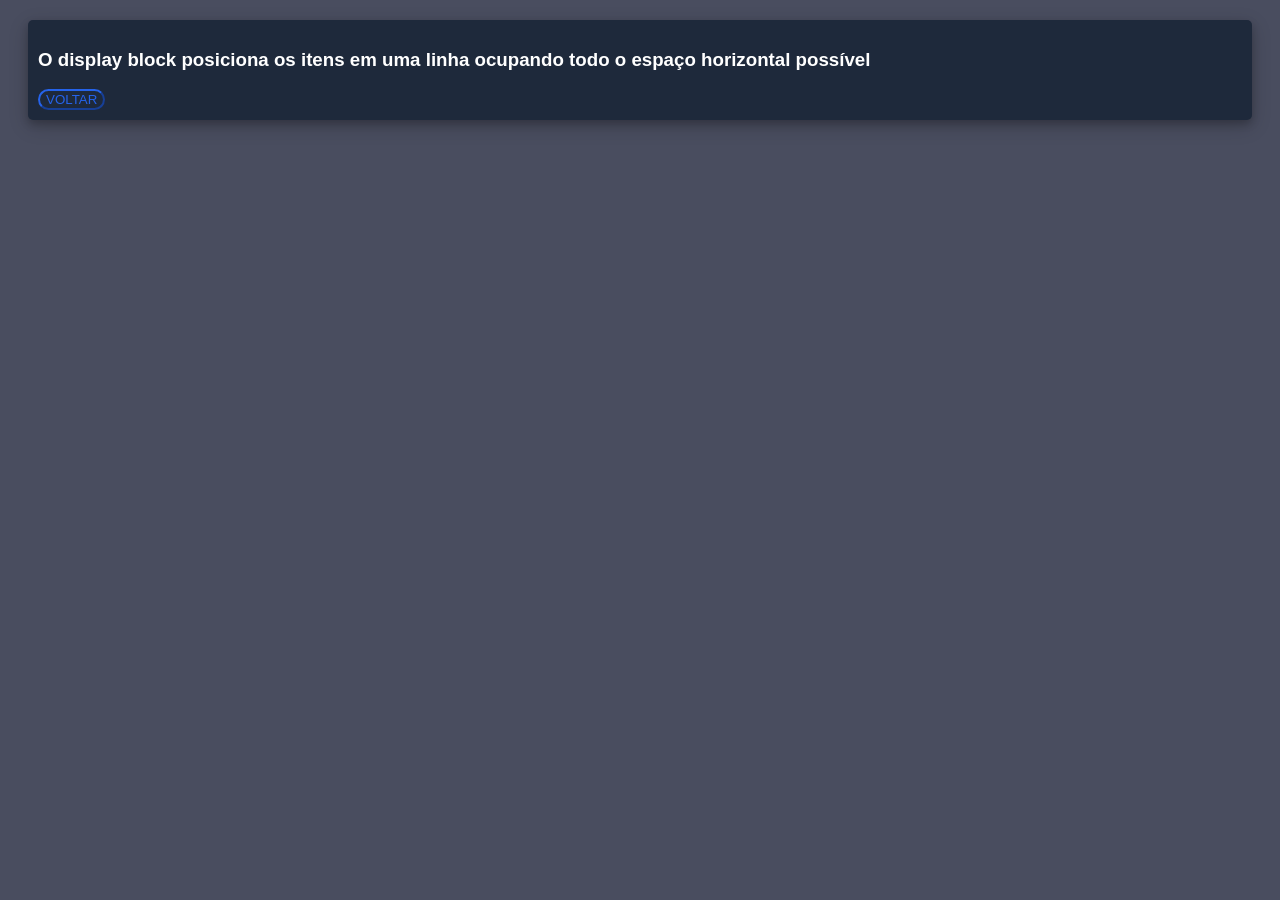
==== block.html @ feb4227e "add button voltar,inline-block and inline in work" ====
<html lang="en">
<head>
    <meta charset="UTF-8">
    <meta name="viewport" content="width=device-width, initial-scale=1.0"> 
    <link rel="shortcut icon" type="image/png" href="assets/Icon.ico">
    <link rel="stylesheet" href="style.css">

    <title>display flex</title>
</head>
<body>
 <div class="bloco block amarelo">
       <h3>O display block posiciona os itens em uma linha ocupando todo o espaço horizontal possível</h3>
        <a href='index.html'><button>VOLTAR</button></a>
       </div>
</body>
</html>
---- style.css ----
body{
        background-color: #494D5F;
        font-family: 'Segoe UI', Tahoma, Geneva, Verdana, sans-serif;
}
.bloco{
    background-color: antiquewhite;
    padding: 10px;
    margin: 20px;
    justify-items:center;
    border-radius: 5px;
}
.block{
    display: block;
    padding: 10px;
}
.verde{
    background-color:#0F172A;
    padding: 10px;
    margin: 20px;
    border-radius:30px;

}
.flex{
    display: flex;
    align-items: center;
}
.amarelo{
    background-color: #1E293B;
    color: white;
    box-shadow: 0 4px 8px 0 rgba(0, 0, 0, 0.2), 0 6px 20px 0 rgba(0, 0, 0, 0.19);
}
button {
    color:#2563EB;
    background-color: transparent;
    border-color:#2563EB;
    border-radius:30px;
    cursor: pointer;
    
}
button:hover {
    background-color: #2563EB;
    color: rgb(141, 208, 255);
    transition: all;
    transition-duration: 0.5s;
}
.img{
    height: 120px;
    width: 120px;
}
.blue{
    background-color: rgb(119, 119, 173);
    padding: 12px;
}
.orange{
    
    background: linear-gradient(90deg, #f3ab2f, #FDBA74);
    display: flex;
    justify-content: space-between;
    align-items: center;
    padding: 5px;
    padding-left: 40px;
    padding-right: 40px;
    border: 4px solid rgb(0, 0, 0)
}
.flex{
    display: flex;
}
.logo{
    height: 80px;
    width: 80px;
    position: relative;
    left: 50px;
    top: 10px;
}
.inline{
    display: inline;
}
.inline-block{
    display: inline-block;
}
.um{
    height: 100px;
    width: 80px;
}
.dois{
    height: 80px;
    width: 100px;
}
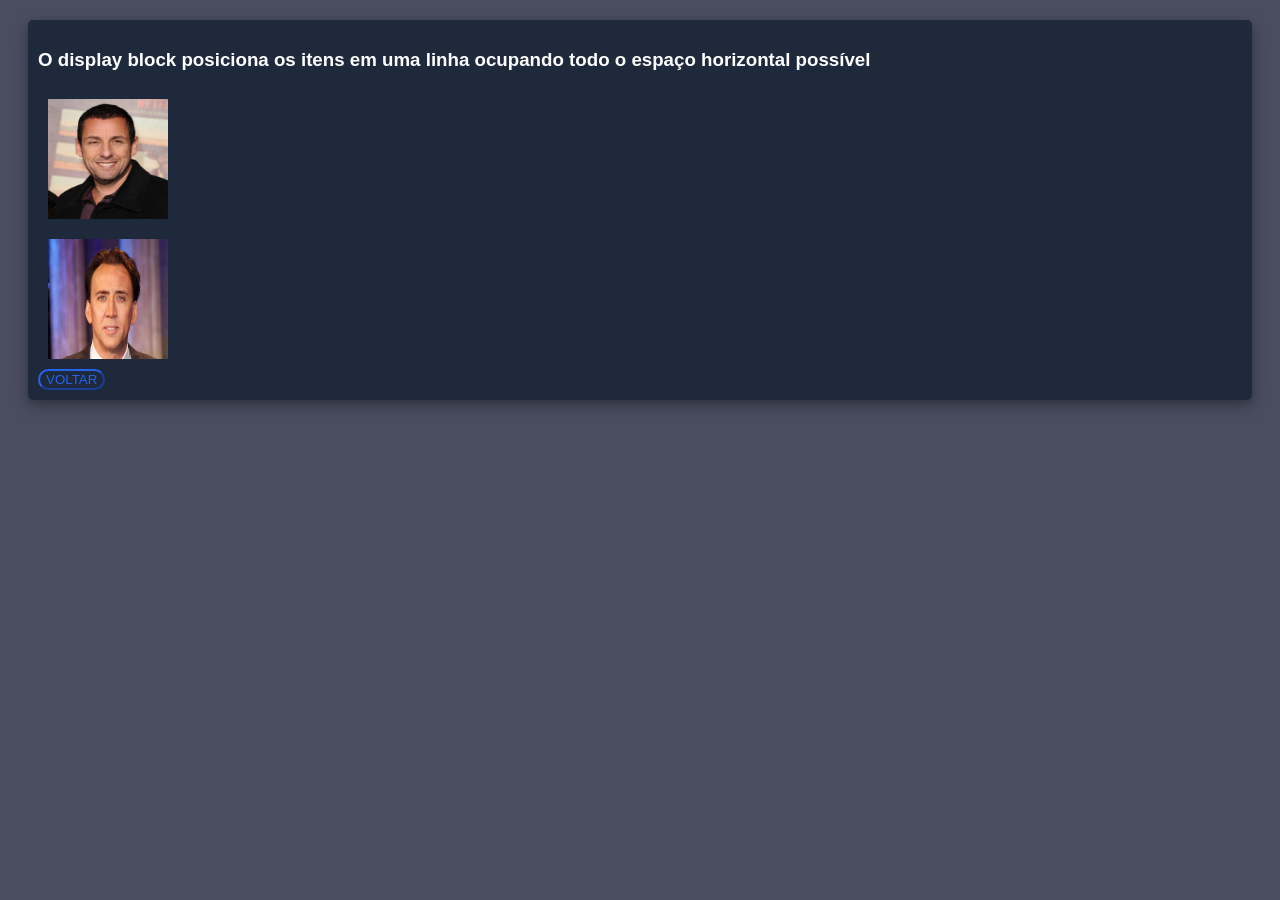
==== commit d295059a: "add" ====
--- a/block.html
+++ b/block.html
@@ -10,6 +10,8 @@
 <body>
  <div class="bloco block amarelo">
        <h3>O display block posiciona os itens em uma linha ocupando todo o espaço horizontal possível</h3>
+       <div class="block"> <img class="img" src="assets/Adam-Sandler.png" alt="Adam wide"> </div>
+       <div class="block"> <img class="img" src="assets/Nicolas-Cage.jpg" alt="Adam wide"> </div>
         <a href='index.html'><button>VOLTAR</button></a>
        </div>
 </body>
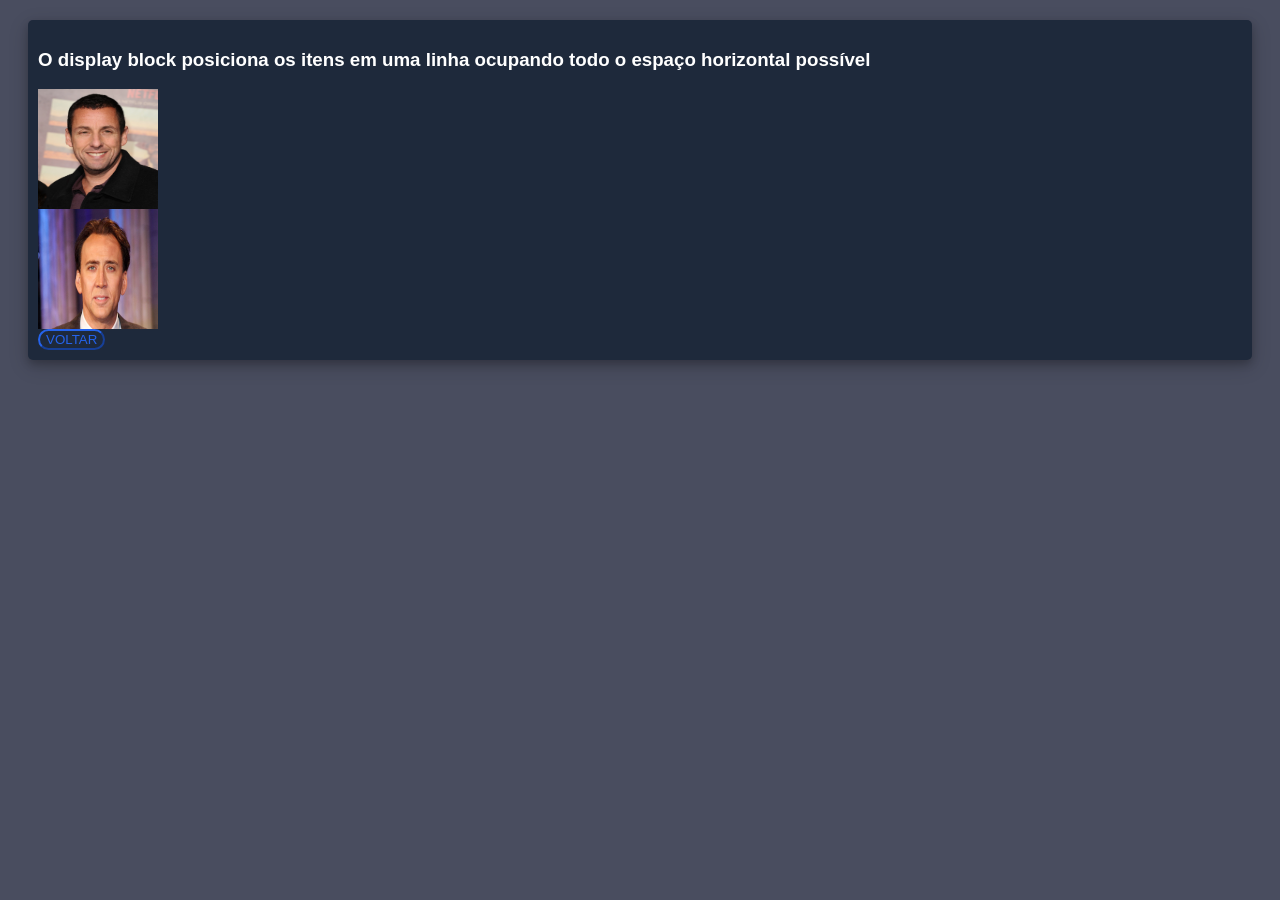
==== commit 836778bf: "fix" ====
--- a/block.html
+++ b/block.html
@@ -10,8 +10,8 @@
 <body>
  <div class="bloco block amarelo">
        <h3>O display block posiciona os itens em uma linha ocupando todo o espaço horizontal possível</h3>
-       <div class="block"> <img class="img" src="assets/Adam-Sandler.png" alt="Adam wide"> </div>
-       <div class="block"> <img class="img" src="assets/Nicolas-Cage.jpg" alt="Adam wide"> </div>
+       <div> <img class="img" src="assets/Adam-Sandler.png" alt="Adam wide"> </div>
+       <div> <img class="img" src="assets/Nicolas-Cage.jpg" alt="Adam wide"> </div>
         <a href='index.html'><button>VOLTAR</button></a>
        </div>
 </body>
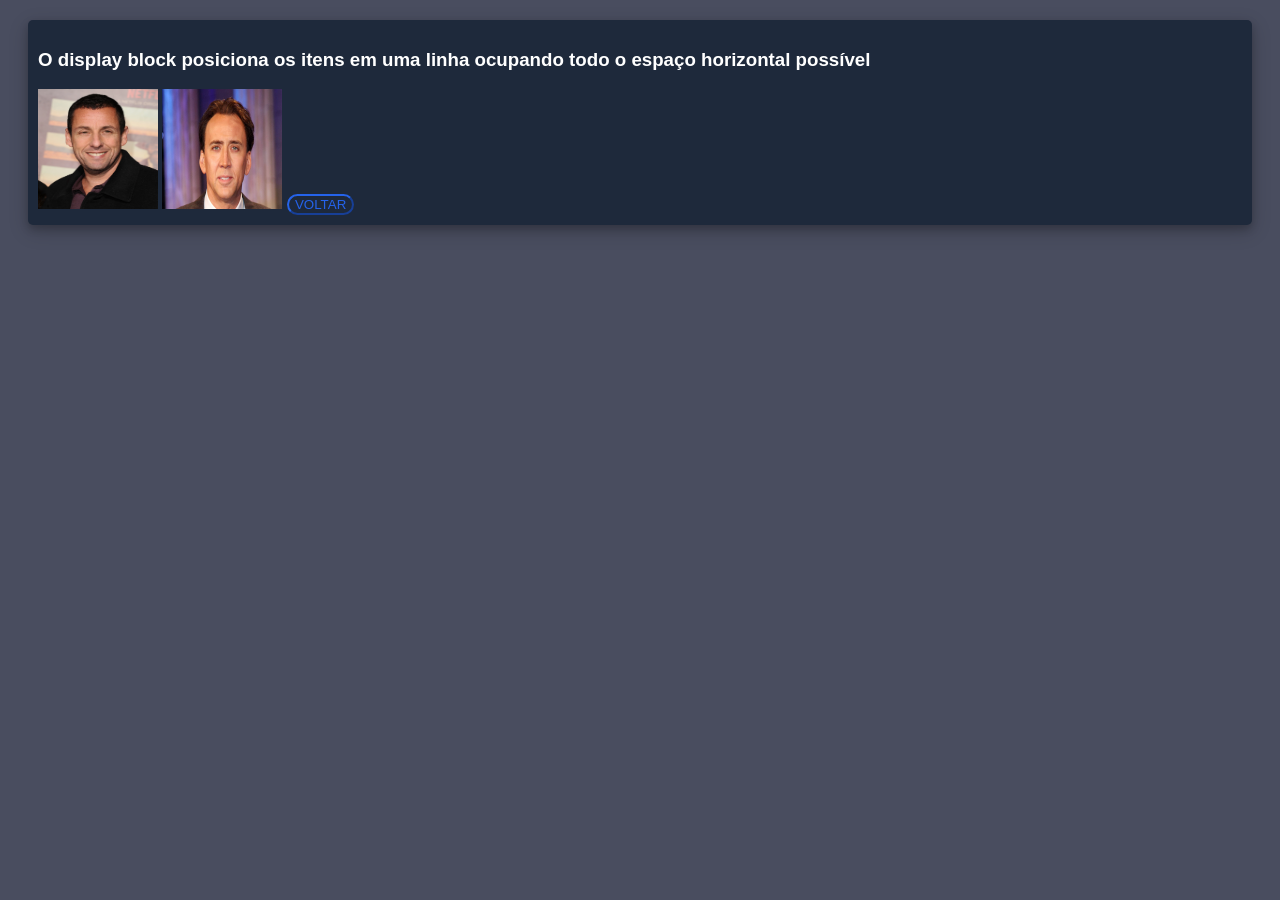
==== commit d38fea91: "block" ====
--- a/block.html
+++ b/block.html
@@ -10,8 +10,8 @@
 <body>
  <div class="bloco block amarelo">
        <h3>O display block posiciona os itens em uma linha ocupando todo o espaço horizontal possível</h3>
-       <div> <img class="img" src="assets/Adam-Sandler.png" alt="Adam wide"> </div>
-       <div> <img class="img" src="assets/Nicolas-Cage.jpg" alt="Adam wide"> </div>
+       <img class="img" src="assets/Adam-Sandler.png" alt="Adam wide">
+        <img class="img" src="assets/Nicolas-Cage.jpg" alt="Adam wide">
         <a href='index.html'><button>VOLTAR</button></a>
        </div>
 </body>
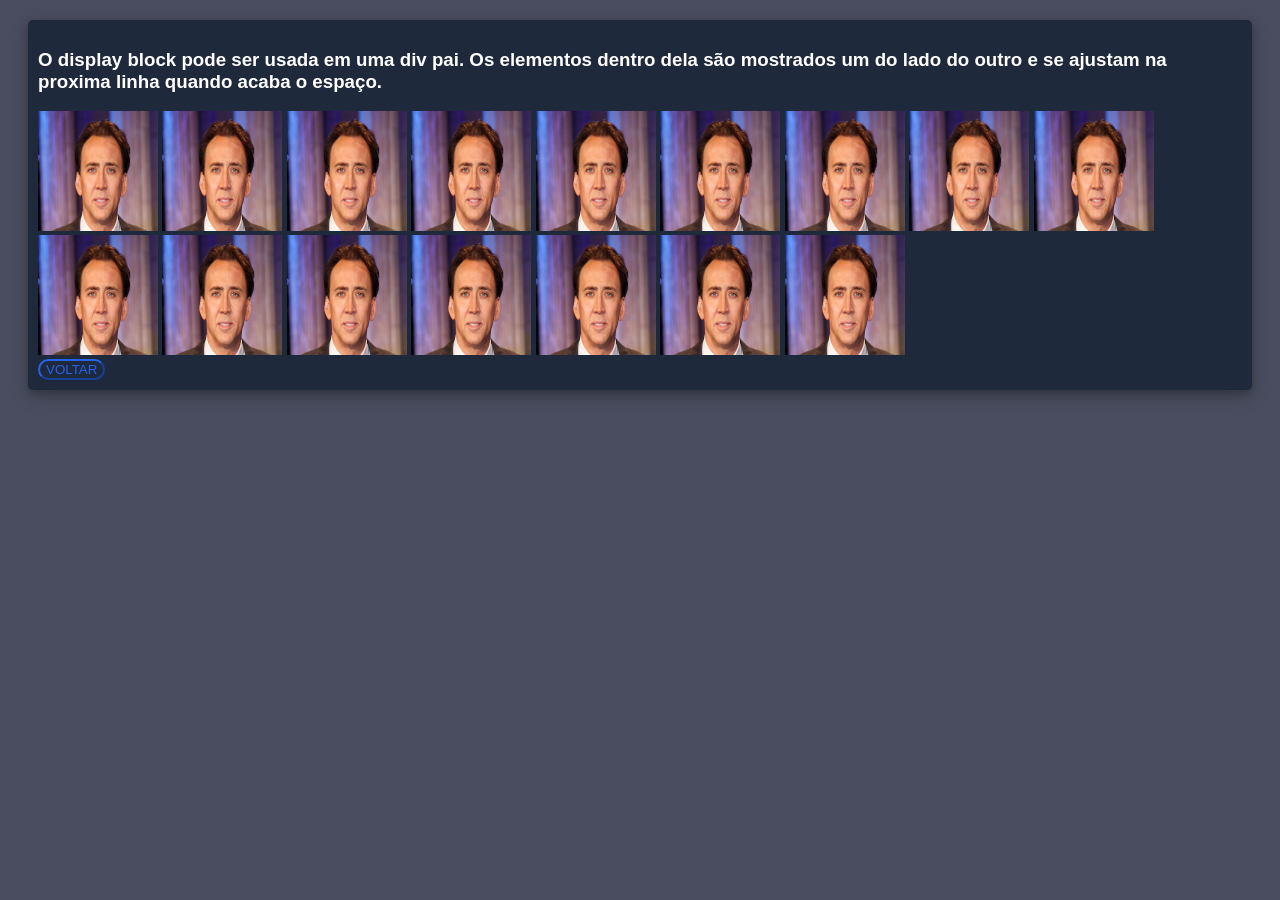
==== commit 92c36bf9: "add" ====
--- a/block.html
+++ b/block.html
@@ -5,13 +5,31 @@
     <link rel="shortcut icon" type="image/png" href="assets/Icon.ico">
     <link rel="stylesheet" href="style.css">
 
-    <title>display flex</title>
+    <title>display block</title>
 </head>
 <body>
  <div class="bloco block amarelo">
-       <h3>O display block posiciona os itens em uma linha ocupando todo o espaço horizontal possível</h3>
-       <img class="img" src="assets/Adam-Sandler.png" alt="Adam wide">
+    <div class="flex">
+        <div>
+       <h3>O display block pode ser usada em uma div pai. Os elementos dentro dela são mostrados um do lado do outro e se ajustam na proxima linha quando acaba o espaço. </h3>
         <img class="img" src="assets/Nicolas-Cage.jpg" alt="Adam wide">
+        <img class="img" src="assets/Nicolas-Cage.jpg" alt="Adam wide">
+        <img class="img" src="assets/Nicolas-Cage.jpg" alt="Adam wide">
+        <img class="img" src="assets/Nicolas-Cage.jpg" alt="Adam wide">
+        <img class="img" src="assets/Nicolas-Cage.jpg" alt="Adam wide">
+        <img class="img" src="assets/Nicolas-Cage.jpg" alt="Adam wide">
+        <img class="img" src="assets/Nicolas-Cage.jpg" alt="Adam wide">
+        <img class="img" src="assets/Nicolas-Cage.jpg" alt="Adam wide">
+        <img class="img" src="assets/Nicolas-Cage.jpg" alt="Adam wide">
+        <img class="img" src="assets/Nicolas-Cage.jpg" alt="Adam wide">
+        <img class="img" src="assets/Nicolas-Cage.jpg" alt="Adam wide">
+        <img class="img" src="assets/Nicolas-Cage.jpg" alt="Adam wide">
+        <img class="img" src="assets/Nicolas-Cage.jpg" alt="Adam wide">
+        <img class="img" src="assets/Nicolas-Cage.jpg" alt="Adam wide">
+        <img class="img" src="assets/Nicolas-Cage.jpg" alt="Adam wide">
+        <img class="img" src="assets/Nicolas-Cage.jpg" alt="Adam wide">
+        </div>
+        </div>
         <a href='index.html'><button>VOLTAR</button></a>
        </div>
 </body>
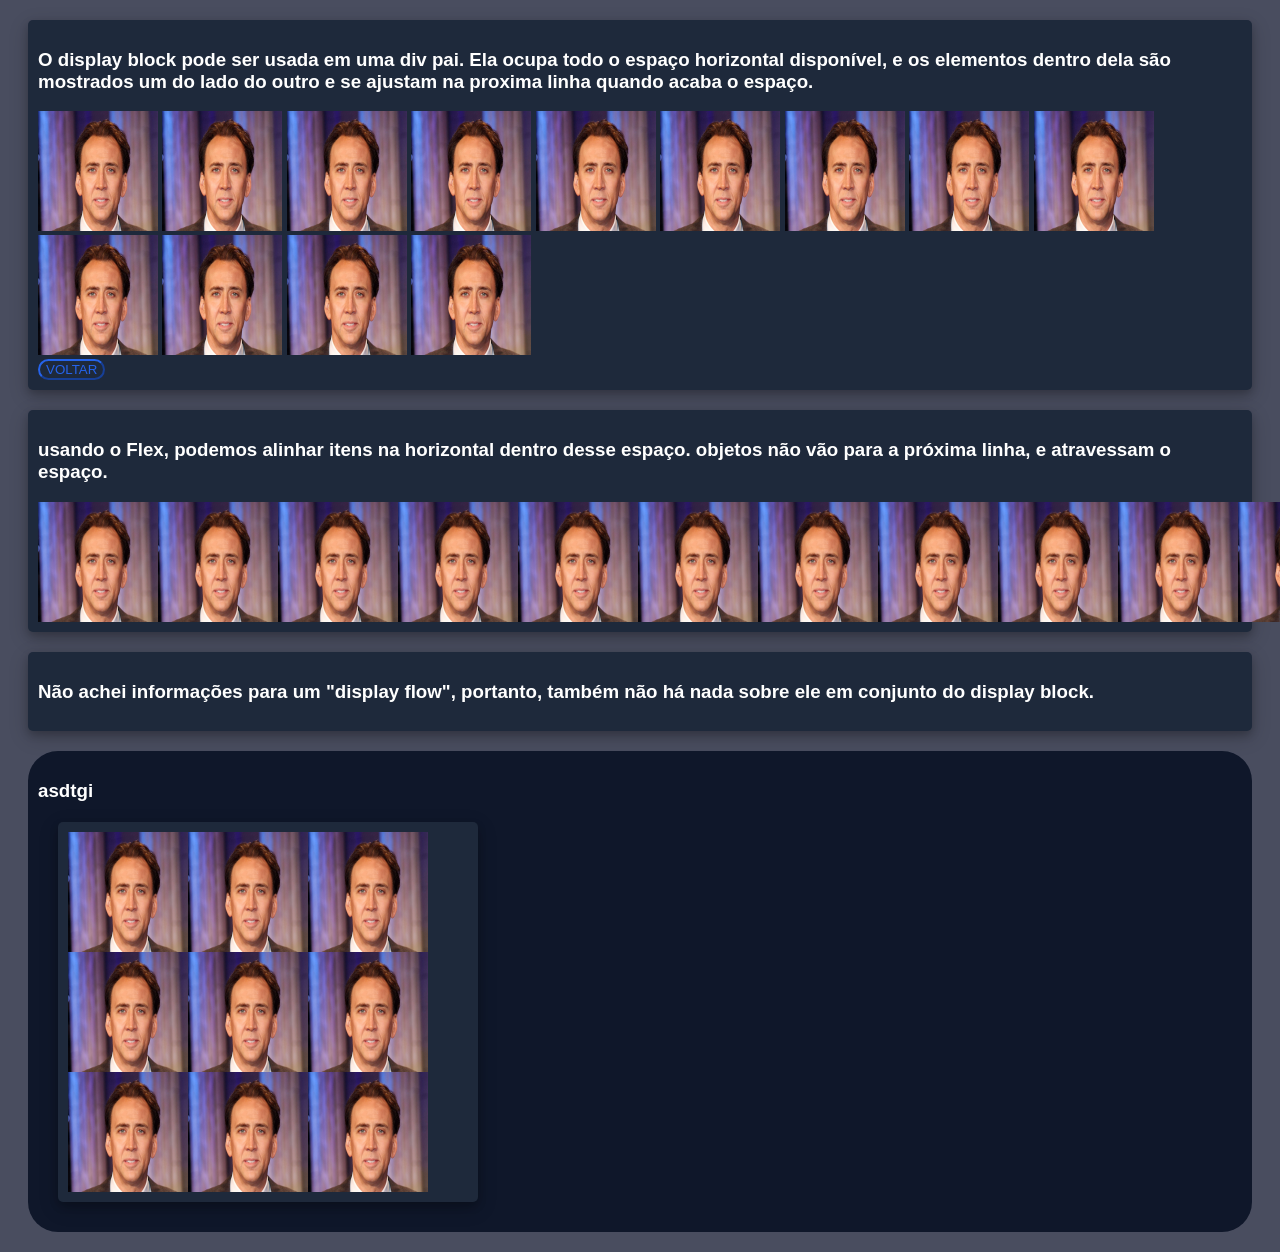
==== commit a3eb7571: "This isunfiltered ass" ====
--- a/block.html
+++ b/block.html
@@ -9,28 +9,66 @@
 </head>
 <body>
  <div class="bloco block amarelo">
-    <div class="flex">
+    
         <div>
-       <h3>O display block pode ser usada em uma div pai. Os elementos dentro dela são mostrados um do lado do outro e se ajustam na proxima linha quando acaba o espaço. </h3>
-        <img class="img" src="assets/Nicolas-Cage.jpg" alt="Adam wide">
-        <img class="img" src="assets/Nicolas-Cage.jpg" alt="Adam wide">
-        <img class="img" src="assets/Nicolas-Cage.jpg" alt="Adam wide">
-        <img class="img" src="assets/Nicolas-Cage.jpg" alt="Adam wide">
-        <img class="img" src="assets/Nicolas-Cage.jpg" alt="Adam wide">
-        <img class="img" src="assets/Nicolas-Cage.jpg" alt="Adam wide">
-        <img class="img" src="assets/Nicolas-Cage.jpg" alt="Adam wide">
-        <img class="img" src="assets/Nicolas-Cage.jpg" alt="Adam wide">
-        <img class="img" src="assets/Nicolas-Cage.jpg" alt="Adam wide">
-        <img class="img" src="assets/Nicolas-Cage.jpg" alt="Adam wide">
-        <img class="img" src="assets/Nicolas-Cage.jpg" alt="Adam wide">
-        <img class="img" src="assets/Nicolas-Cage.jpg" alt="Adam wide">
-        <img class="img" src="assets/Nicolas-Cage.jpg" alt="Adam wide">
-        <img class="img" src="assets/Nicolas-Cage.jpg" alt="Adam wide">
-        <img class="img" src="assets/Nicolas-Cage.jpg" alt="Adam wide">
-        <img class="img" src="assets/Nicolas-Cage.jpg" alt="Adam wide">
+       <h3>O display block pode ser usada em uma div pai. Ela ocupa todo o espaço horizontal disponível, e os elementos dentro dela são mostrados um do lado do outro e se ajustam na proxima linha quando acaba o espaço. </h3>
+            <img class="img" src="assets/Nicolas-Cage.jpg" alt="">
+            <img class="img" src="assets/Nicolas-Cage.jpg" alt="">
+            <img class="img" src="assets/Nicolas-Cage.jpg" alt="">
+            <img class="img" src="assets/Nicolas-Cage.jpg" alt="">
+            <img class="img" src="assets/Nicolas-Cage.jpg" alt="">
+            <img class="img" src="assets/Nicolas-Cage.jpg" alt="">
+            <img class="img" src="assets/Nicolas-Cage.jpg" alt="">
+            <img class="img" src="assets/Nicolas-Cage.jpg" alt="">
+            <img class="img" src="assets/Nicolas-Cage.jpg" alt="">
+            <img class="img" src="assets/Nicolas-Cage.jpg" alt="">
+            <img class="img" src="assets/Nicolas-Cage.jpg" alt="">
+            <img class="img" src="assets/Nicolas-Cage.jpg" alt="">
+            <img class="img" src="assets/Nicolas-Cage.jpg" alt="">
         </div>
-        </div>
+        
         <a href='index.html'><button>VOLTAR</button></a>
        </div>
+
+       <div class="bloco block amarelo">
+            <h3> usando o Flex, podemos alinhar itens na horizontal dentro desse espaço. objetos não vão para a próxima linha, e atravessam o espaço.</h3>
+            <div class="flex">
+            <img class="img" src="assets/Nicolas-Cage.jpg" alt="">
+            <img class="img" src="assets/Nicolas-Cage.jpg" alt="">
+            <img class="img" src="assets/Nicolas-Cage.jpg" alt="">
+            <img class="img" src="assets/Nicolas-Cage.jpg" alt="">
+            <img class="img" src="assets/Nicolas-Cage.jpg" alt="">
+            <img class="img" src="assets/Nicolas-Cage.jpg" alt="">
+            <img class="img" src="assets/Nicolas-Cage.jpg" alt="">
+            <img class="img" src="assets/Nicolas-Cage.jpg" alt="">
+            <img class="img" src="assets/Nicolas-Cage.jpg" alt="">
+            <img class="img" src="assets/Nicolas-Cage.jpg" alt="">
+            <img class="img" src="assets/Nicolas-Cage.jpg" alt="">
+            <img class="img" src="assets/Nicolas-Cage.jpg" alt="">
+            <img class="img" src="assets/Nicolas-Cage.jpg" alt="">
+            </div>
+       </div>
+       
+       <div class="bloco block amarelo">
+            <h3> Não achei informações para um "display flow", portanto, também não há nada sobre ele em conjunto do display block. </h3>
+       </div>
+
+       <div class="verde block">
+        <h3> asdtgi </h3>
+       <div class="bloco grid amarelo">
+            <img class="img" src="assets/Nicolas-Cage.jpg" alt="">
+            <img class="img" src="assets/Nicolas-Cage.jpg" alt="">
+            <img class="img" src="assets/Nicolas-Cage.jpg" alt="">
+            <img class="img" src="assets/Nicolas-Cage.jpg" alt="">
+            <img class="img" src="assets/Nicolas-Cage.jpg" alt="">
+            <img class="img" src="assets/Nicolas-Cage.jpg" alt="">
+            <img class="img" src="assets/Nicolas-Cage.jpg" alt="">
+            <img class="img" src="assets/Nicolas-Cage.jpg" alt="">
+            <img class="img" src="assets/Nicolas-Cage.jpg" alt="">
+       </div>
+       </div>
+
+
+
 </body>
 </html>
--- a/style.css
+++ b/style.css
@@ -18,7 +18,7 @@
     padding: 10px;
     margin: 20px;
     border-radius:30px;
-
+    color: white
 }
 .flex{
     display: flex;
@@ -29,20 +29,8 @@
     color: white;
     box-shadow: 0 4px 8px 0 rgba(0, 0, 0, 0.2), 0 6px 20px 0 rgba(0, 0, 0, 0.19);
 }
-button {
-    color:#2563EB;
-    background-color: transparent;
-    border-color:#2563EB;
-    border-radius:30px;
-    cursor: pointer;
-    
-}
-button:hover {
-    background-color: #2563EB;
-    color: rgb(141, 208, 255);
-    transition: all;
-    transition-duration: 0.5s;
-}
+
+
 .img{
     height: 120px;
     width: 120px;
@@ -53,7 +41,7 @@
 }
 .orange{
     
-    background: linear-gradient(90deg, #f3ab2f, #FDBA74);
+    background: linear-gradient(90deg, #f3ab2f, #ffce99);
     display: flex;
     justify-content: space-between;
     align-items: center;
@@ -79,10 +67,84 @@
     display: inline-block;
 }
 .um{
-    height: 100px;
+    height: 200px;
     width: 80px;
 }
 .dois{
     height: 80px;
-    width: 100px;
+    width: 400px;
 }
+.inline-flex{
+    display: inline-flex;
+}
+.inline-grid{
+    display: inline-grid;
+}
+.flow-root{
+    display: flow-root 
+}
+.grid{
+    display: grid;
+    max-width: 400px;
+    grid-template-columns: 120px 120px 120px;
+    background-color: #1E293B;
+    padding: 10px;
+}
+
+button {
+    color:#2563EB;
+    background-color: transparent;
+    border-color:#2563EB;
+    border-radius:30px;
+    cursor: pointer;
+    overflow:hidden;
+        position:relative;
+}
+button::before {
+     content: '';
+  position: absolute;
+  top: -50%;
+  left: -50%;
+  width: 200%;
+  height: 200%;
+  background: linear-gradient(0deg, transparent, transparent 30%,  rgba(0,255,255,0.3) );
+  transform: rotate(-45deg);
+  transition: all 0.5s ease;
+  opacity: 0;
+}
+button:hover {
+    background-color: #2563EB;
+    color: rgb(141, 208, 255);
+     transform: scale(1.05);
+  box-shadow: 0 0 20px rgba(0,255,255,0.5);
+}
+button:hover::before {
+  opacity: 1;
+  transform: rotate(-45deg) translateY(100%);
+}
+.inline-grid{
+    display: inline-grid;
+    grid-template-columns: 120px 120px 120px;
+    padding: 10px;
+}
+th{
+    background-color: rgb(139, 139, 139);
+    border: 1px solid #3f3f3f;
+    padding: 6px;
+}
+td{
+    background-color: rgb(199, 199, 199);
+    border: 1px solid #3f3f3f;
+    padding: 6px;
+}
+.table{
+    display: table;
+    height: 200px;
+}
+.cell{
+    display:table-cell;
+    vertical-align: center;
+}
+.block-flow{
+    display: block flow;
+}
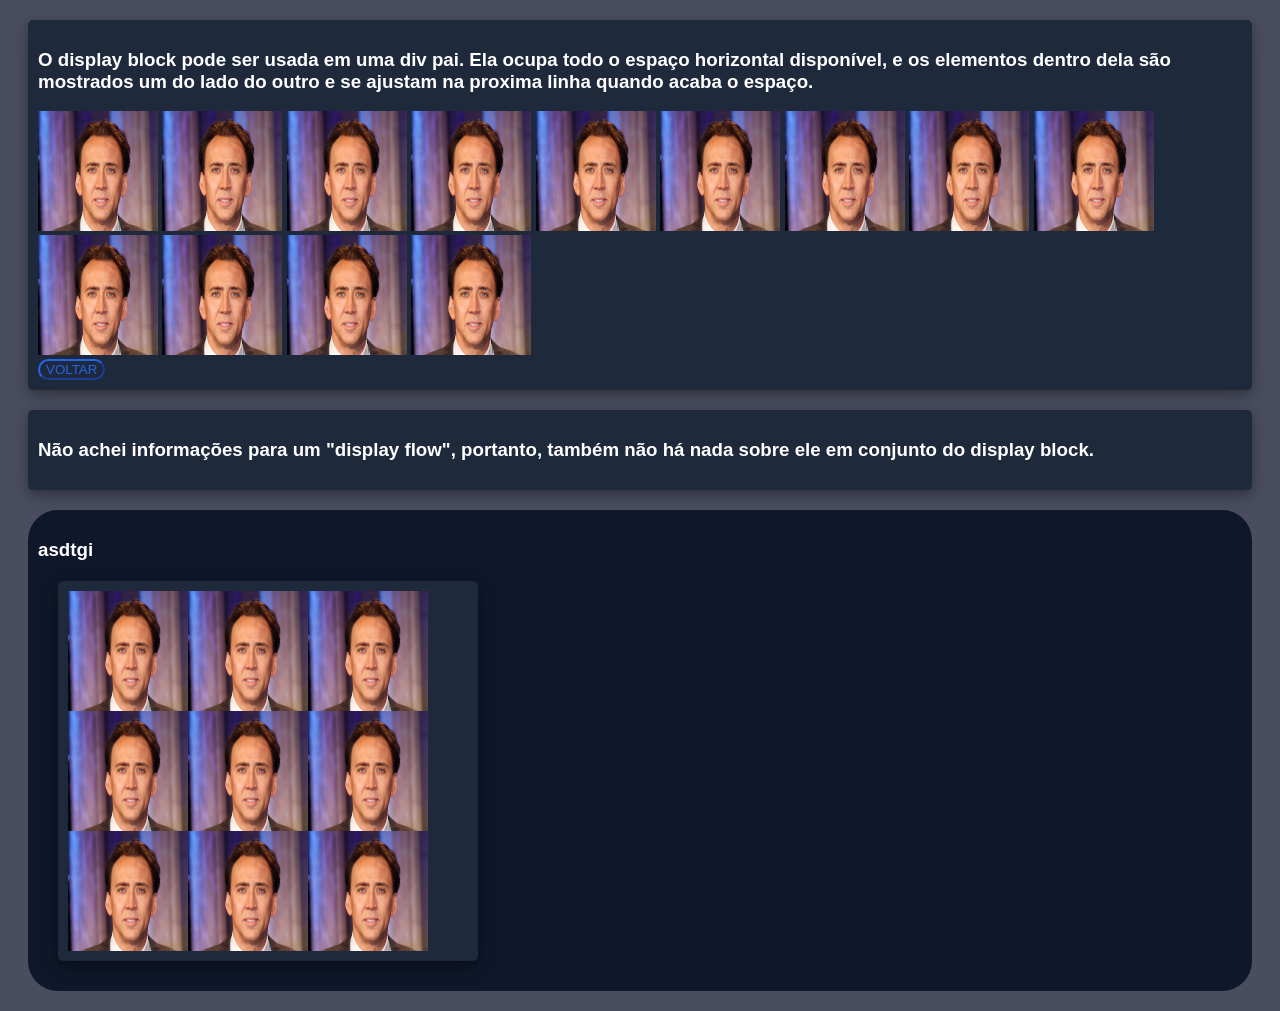
==== commit 3d42de3d: "add" ====
--- a/block.html
+++ b/block.html
@@ -30,24 +30,7 @@
         <a href='index.html'><button>VOLTAR</button></a>
        </div>
 
-       <div class="bloco block amarelo">
-            <h3> usando o Flex, podemos alinhar itens na horizontal dentro desse espaço. objetos não vão para a próxima linha, e atravessam o espaço.</h3>
-            <div class="flex">
-            <img class="img" src="assets/Nicolas-Cage.jpg" alt="">
-            <img class="img" src="assets/Nicolas-Cage.jpg" alt="">
-            <img class="img" src="assets/Nicolas-Cage.jpg" alt="">
-            <img class="img" src="assets/Nicolas-Cage.jpg" alt="">
-            <img class="img" src="assets/Nicolas-Cage.jpg" alt="">
-            <img class="img" src="assets/Nicolas-Cage.jpg" alt="">
-            <img class="img" src="assets/Nicolas-Cage.jpg" alt="">
-            <img class="img" src="assets/Nicolas-Cage.jpg" alt="">
-            <img class="img" src="assets/Nicolas-Cage.jpg" alt="">
-            <img class="img" src="assets/Nicolas-Cage.jpg" alt="">
-            <img class="img" src="assets/Nicolas-Cage.jpg" alt="">
-            <img class="img" src="assets/Nicolas-Cage.jpg" alt="">
-            <img class="img" src="assets/Nicolas-Cage.jpg" alt="">
-            </div>
-       </div>
+  
        
        <div class="bloco block amarelo">
             <h3> Não achei informações para um "display flow", portanto, também não há nada sobre ele em conjunto do display block. </h3>
--- a/style.css
+++ b/style.css
@@ -29,8 +29,6 @@
     color: white;
     box-shadow: 0 4px 8px 0 rgba(0, 0, 0, 0.2), 0 6px 20px 0 rgba(0, 0, 0, 0.19);
 }
-
-
 .img{
     height: 120px;
     width: 120px;
@@ -145,6 +143,21 @@
     display:table-cell;
     vertical-align: center;
 }
-.block-flow{
-    display: block flow;
-}+.static{
+    position: static;
+    left: 40px; /* As expected, this property doesn't do jack shit */ 
+}
+.relative{
+    position: relative;
+    left: 40px; /* As expected, this property does jack shit */ 
+}
+.absolute{
+    position: absolute;
+}
+.fixed{
+    position: fixed;
+    left: 1300px;
+}
+.sticky{
+    position: sticky;
+}
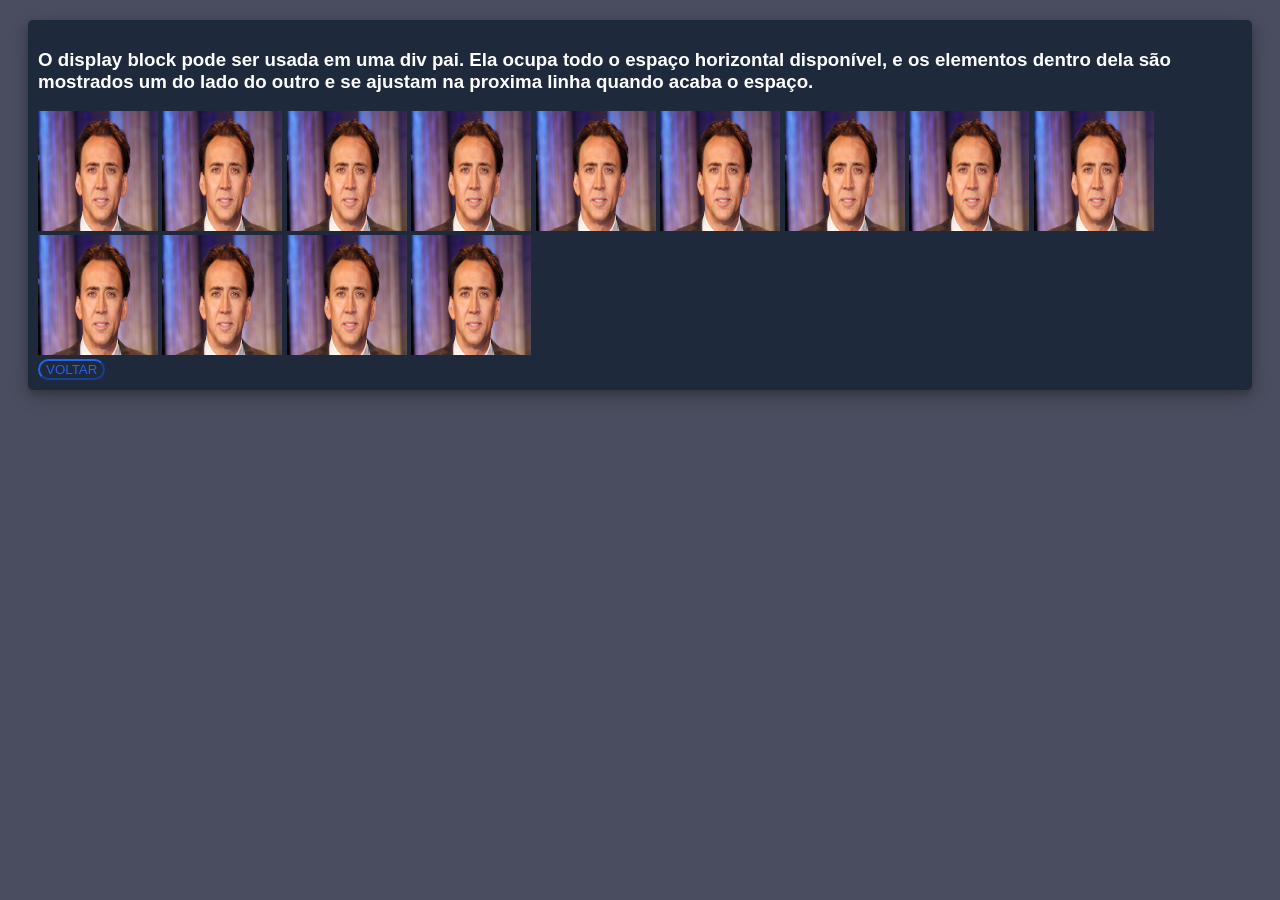
==== commit 1d428362: "remove" ====
--- a/block.html
+++ b/block.html
@@ -30,28 +30,5 @@
         <a href='index.html'><button>VOLTAR</button></a>
        </div>
 
-  
-       
-       <div class="bloco block amarelo">
-            <h3> Não achei informações para um "display flow", portanto, também não há nada sobre ele em conjunto do display block. </h3>
-       </div>
-
-       <div class="verde block">
-        <h3> asdtgi </h3>
-       <div class="bloco grid amarelo">
-            <img class="img" src="assets/Nicolas-Cage.jpg" alt="">
-            <img class="img" src="assets/Nicolas-Cage.jpg" alt="">
-            <img class="img" src="assets/Nicolas-Cage.jpg" alt="">
-            <img class="img" src="assets/Nicolas-Cage.jpg" alt="">
-            <img class="img" src="assets/Nicolas-Cage.jpg" alt="">
-            <img class="img" src="assets/Nicolas-Cage.jpg" alt="">
-            <img class="img" src="assets/Nicolas-Cage.jpg" alt="">
-            <img class="img" src="assets/Nicolas-Cage.jpg" alt="">
-            <img class="img" src="assets/Nicolas-Cage.jpg" alt="">
-       </div>
-       </div>
-
-
-
 </body>
 </html>
--- a/style.css
+++ b/style.css
@@ -79,7 +79,7 @@
     display: inline-grid;
 }
 .flow-root{
-    display: flow-root 
+    display: flow-root; 
 }
 .grid{
     display: grid;
@@ -153,11 +153,18 @@
 }
 .absolute{
     position: absolute;
+    top: 50%;
+    right: 0;
 }
 .fixed{
-    position: fixed;
-    left: 1300px;
+  position: fixed;
+  bottom: 0;
+  right: 0;
+  max-width: 450px;
+  z-index: 999;
 }
 .sticky{
     position: sticky;
+    bottom: 0;
 }
+
